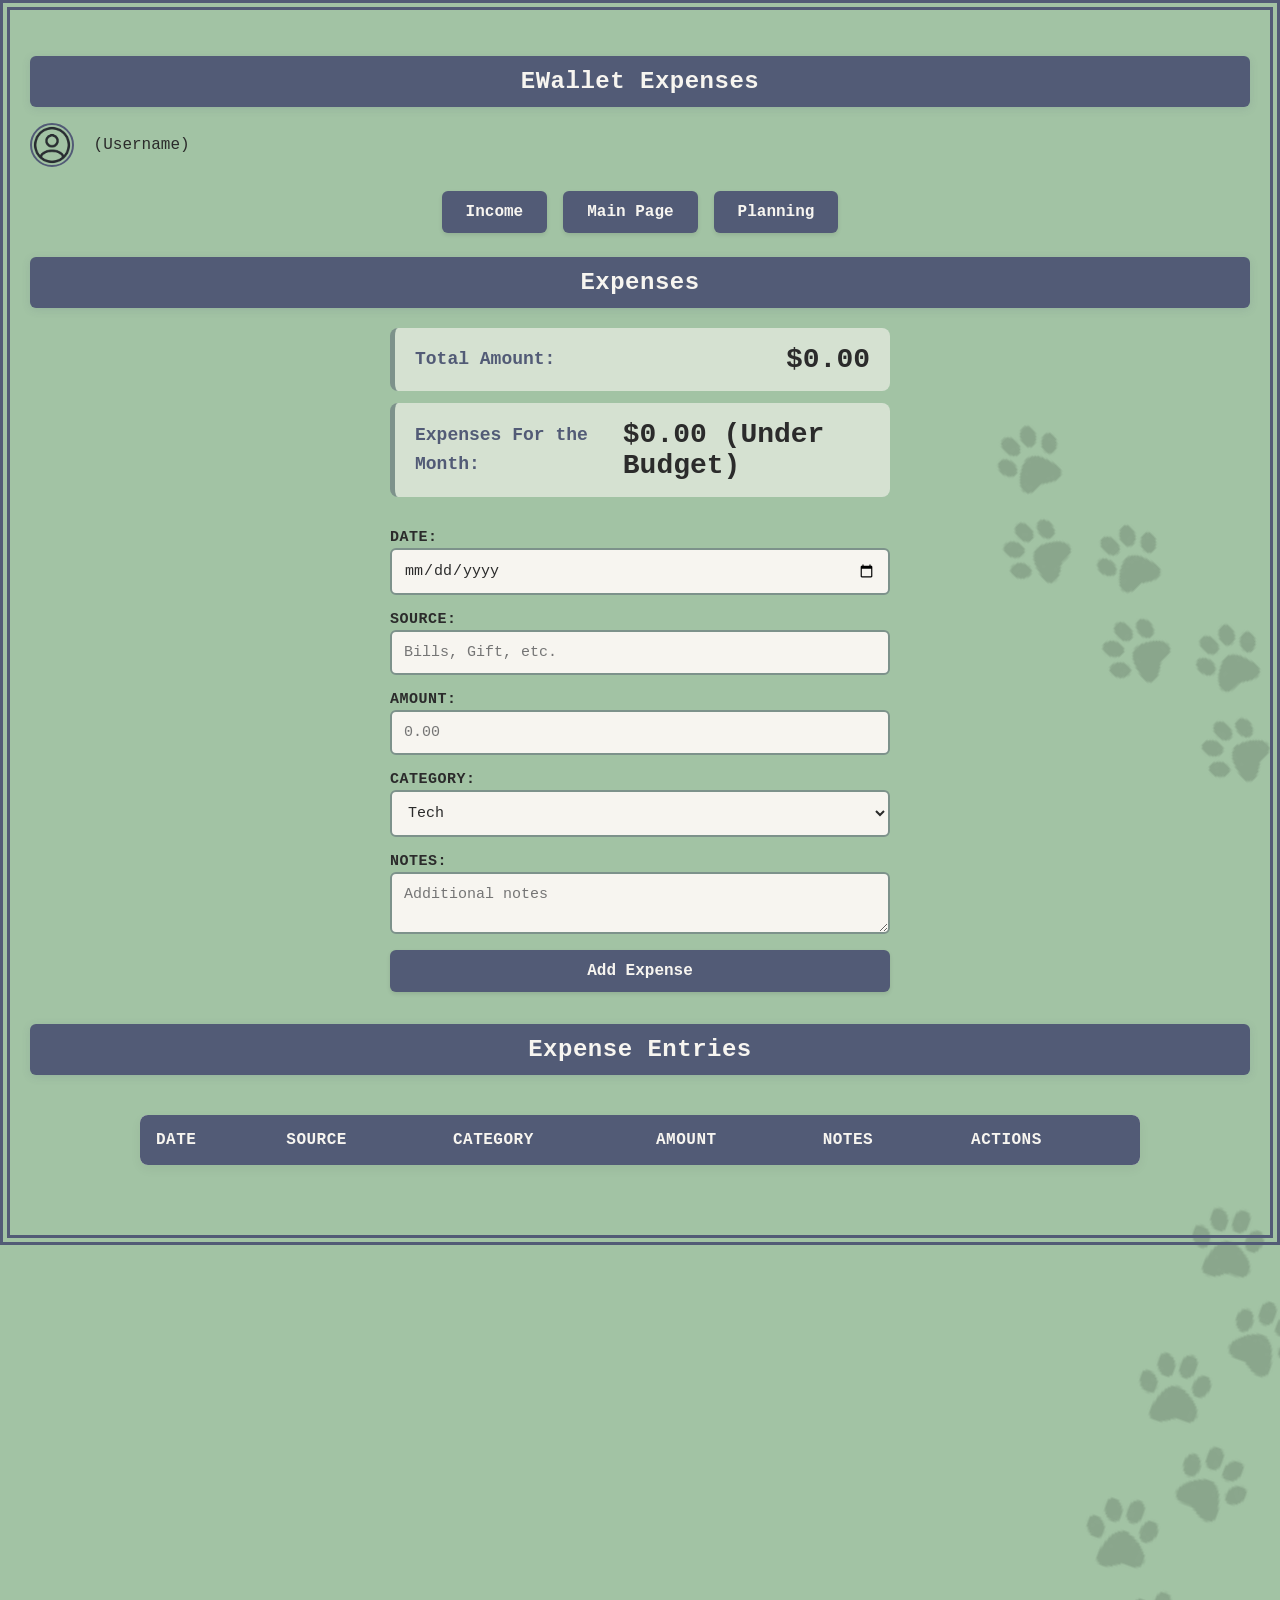
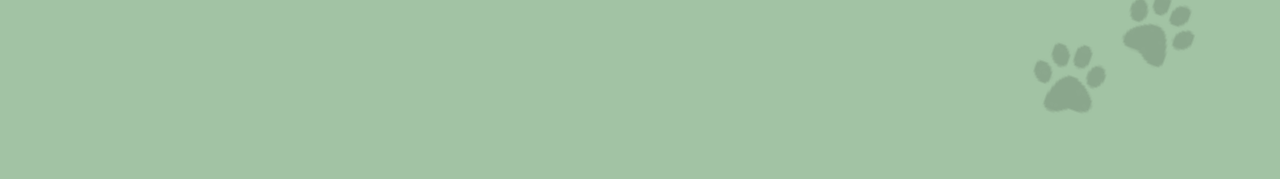
==== HTML_Files/expenses.html @ 72c524a0 "Modify expenses/planning and backend js files for app scalability" ====
<!DOCTYPE html>
<html lang="en">
<head>
    <meta charset="UTF-8">
    <meta name="viewport" content="width=device-width, initial-scale=1.0">
    <link rel="stylesheet" href="../CSS_Files/styles.css">
    <title>EWallet Expenses</title>
</head>
<body>

    <header id="intro">
        <h1 class="title">EWallet Expenses</h1>

        <div class="user-profile">
            <img src="../Pictures/usernameIcon.png" alt="User Profile Icon" id="usernameIcon">
            <span class="username">(Username)</span>
        </div>

        <!-- Navigation container -->
        <nav id="optionButtons" aria-label="Main Navigation">
            <a href="income.html" class="btn" id="incomeButton">Income</a>
            <a href="../index.html" class="btn" id="mainPageButton">Main Page</a>
            <a href="planning.html" class="btn" id="planningButton">Planning</a>
        </nav>
    </header>

    <main>
        <section id="expenseSummary" aria-labelledby="expensesHeading">
            <h2 class="title" id="expensesHeading">Expenses</h2>

            <img src="../Pictures/PawPrints.png" alt="" role="presentation" id="pawPrints1">
            <img src="../Pictures/PawPrints.png" alt="" role="presentation" id="pawPrints2">

            <div class="summary-container">
                <div class="expense-sum">
                    <p class="summary-label">Total Amount:</p> 
                    <h3 class="money-amount" id="totalAmountDisplay">$0.00</h3>
                </div>

                <div class="expense-sum">
                    <p class="summary-label">Expenses For the Month:</p>
                    <h3 class="money-amount" id="monthAmountDisplay">$0.00</h3>
                </div>
            </div>

            <!-- Form handles additions natively via client event loops inside app.js -->
            <form id="expenseForm">
                <div class="form-group">
                    <label for="expensesDate">Date:</label>
                    <input type="date" id="expensesDate" name="date" required>
                </div>
                
                <div class="form-group">
                    <label for="expensesSource">Source:</label>
                    <input type="text" id="expensesSource" name="source" placeholder="Bills, Gift, etc." required>
                </div>

                <div class="form-group">
                    <label for="expensesAmount">Amount:</label>
                    <input type="number" id="expensesAmount" name="amount" placeholder="0.00" step="0.01" min="0" required>
                </div>

                <div class="form-group">
                    <label for="expensesCategory">Category:</label>
                    <select id="expensesCategory" name="category" required>
                        <option value="Tech">Tech</option>
                        <option value="Fun">Fun</option>
                        <option value="General">General</option>
                    </select>
                </div>

                <div class="form-group">
                    <label for="expensesNotes">Notes:</label>
                    <textarea id="expensesNotes" name="notes" placeholder="Additional notes"></textarea>
                </div>

                <button type="submit" id="submitBtn">Add Expense</button>
            </form>
        </section>

        <!-- Section: Responsive interactive entry workspace data grid -->
        <section id="expenseEntries" aria-labelledby="entriesHeading">
            <h2 class="title" id="entriesHeading">Expense Entries</h2>

            <div class="table-responsive">
                <table>
                    <thead>
                        <tr>
                            <th>Date</th>
                            <th>Source</th>
                            <th>Category</th>
                            <th>Amount</th>
                            <th>Notes</th>
                            <th>Actions</th>
                        </tr>
                    </thead>
                    <tbody id="expenseEntriesTableBody">
                        <!-- Dynamic elements populated natively via module mapping strings -->
                    </tbody>
                </table>
            </div>
        </section>
    </main>

    <!-- Unified modular client initialization entry target link point -->
    <script type="module" src="../app.js"></script>
</body>
</html>
---- CSS_Files/styles.css ----
/* Page Styles */
html {
    background-color: #A2C3A4;
    box-sizing: border-box;
}

*, *::before, *::after {
    box-sizing: inherit;
}

body {
    margin: 0;
    padding: 30px 20px;
    font-family: "Lucida Console", Monaco, monospace; 
    color: #2B2B2B;
    border: 10px double #525B76; 
    min-height: calc(100vh - 40px);
    position: relative;
    overflow-x: hidden; 
}

/* Text Styles */
p {
    font-size: 16px; 
    line-height: 1.6;
    color: #333333;
    margin-top: 0;
    margin-bottom: 16px;
}

.moneyAmount, .money-amount {
    font-size: 28px; 
    font-weight: bold;
    margin: 0; 
    color: #2B2B2B;
}

.generalText {
    text-align: center;
}

.listName, .summary-label {
    color: #525B76; 
    font-size: 18px;
    font-weight: bold;
    margin: 0; 
}

.title {
    padding: 12px 20px;
    text-align: center;
    font-family: "Lucida Console", Monaco, monospace;
    font-size: 24px;
    letter-spacing: 0.5px;
    color: #F7F5F0; 
    background-color: #525B76;  
    border-radius: 6px;
    box-shadow: 0 2px 8px rgba(82, 91, 118, 0.15);
}

.currentGoalText {
    font-size: 24px;
    font-weight: bold;
    color: #525B76;
}

#slogan {
    text-align: center;
    font-family: "Lucida Console", Monaco, monospace;
    font-size: 38px;
    color: #2B2B2B;
    margin: 20px 0;
}

/* Button Styles */
#optionButtons {
    display: flex;
    justify-content: center;
    gap: 16px;
    margin: 24px 0;
}

button, .btn {
    background-color: #525B76; 
    color: #F7F5F0; 
    padding: 12px 24px; 
    font-family: "Lucida Console", Monaco, monospace;
    font-size: 16px;
    font-weight: bold;
    border: none;
    border-radius: 6px;
    cursor: pointer;
    box-shadow: 0 2px 4px rgba(0, 0, 0, 0.1);
    transition: background-color 0.2s ease, transform 0.1s ease, box-shadow 0.2s ease;
    text-decoration: none; /* Keeps links from having underlines */
    display: inline-flex;
    align-items: center;
    justify-content: center;
}

button:hover, .btn:hover {
    background-color: #434B62; 
    box-shadow: 0 4px 8px rgba(0, 0, 0, 0.15);
}

button:active, .btn:active {
    transform: translateY(1px);
    box-shadow: 0 1px 2px rgba(0, 0, 0, 0.1);
}

/* List Styles */
ul {
    padding-left: 24px; 
}

/* Image Styles */
#pawPrints1, #pawPrints2, #pawPrints3, #pawPrints4, #pawPrints5, #pawPrints6, #pawPrints7 {
    position: absolute;
    z-index: -1; 
    opacity: 0.15; 
    pointer-events: none;
}

#pawPrints1 { top: 350px; left: 85%; width: 200px; transform: rotate(-45deg); }
#pawPrints2 { top: 1100px; left: 85%; width: 220px; transform: rotate(20deg); }
#pawPrints3 { top: 1600px; left: 5%; width: 180px; transform: rotate(97deg); }
#pawPrints4 { top: 180px; left: 80%; width: 180px; transform: rotate(-70deg); }
#pawPrints5 { top: 315px; left: 2%; width: 110px; transform: rotate(15deg); }
#pawPrints6 { top: 250px; left: 80%; width: 180px; transform: rotate(-75deg); }
#pawPrints7 { top: 325px; left: 2%; width: 130px; transform: rotate(15deg); }

@media (max-width: 1024px) {
    #pawPrints1, #pawPrints2, #pawPrints3, #pawPrints4, #pawPrints5, #pawPrints6, #pawPrints7 {
        display: none;
    }
}

#usernameIcon {
    width: 44px;
    height: 44px;
    border-radius: 50%;
    object-fit: cover;
    margin-right: 10px;
    vertical-align: middle;
    border: 2px solid #525B76;
}

#logo {
    display: block;
    margin: 0 auto;
}

/* Div Styles */
.incomeSum, .expense-sum, .planning-box {
    max-width: 500px; 
    margin: 12px auto; 
    padding: 16px 20px;
    display: flex;
    align-items: center;
    justify-content: space-between; 
    gap: 25px;
    background-color: rgba(247, 245, 240, 0.6); 
    border-radius: 8px;
    border-left: 5px solid #7D928B; 
    box-sizing: border-box; 
}

#currentGoal {
    display: flex;
    align-items: center;
    justify-content: center;
    gap: 25px;
    width: fit-content;
    margin: 0 auto;
    padding: 16px;
}

/* Form Styles */
form, #expenseForm, #planningForm {
    max-width: 500px; 
    margin: 32px auto; 
    display: flex;
    flex-direction: column; 
    gap: 16px; 
}


.form-group {
    display: flex;
    flex-direction: column;
    width: 100%;
}

label {
    font-family: "Lucida Console", Monaco, monospace;
    font-size: 15px;
    font-weight: bold;
    margin-bottom: 2px;
    color: #2B2B2B;
    text-transform: uppercase; 
    letter-spacing: 0.5px;
}

form input, form select, form textarea {
    padding: 12px;
    font-family: "Lucida Console", Monaco, monospace;
    font-size: 15px;
    color: #2B2B2B;
    border: 2px solid #7D928B; 
    border-radius: 6px;
    background-color: #F7F5F0;
    width: 100%; 
    box-sizing: border-box;
    transition: border-color 0.2s ease, box-shadow 0.2s ease, background-color 0.2s ease;
}

form input:focus, form select:focus, form textarea:focus {
    outline: none;
    background-color: #ffffff;
    border-color: #525B76; 
    box-shadow: 0 0 0 3px rgba(82, 91, 118, 0.15);
}

/* Table Styles */
table {
    margin: 40px auto;
    border-collapse: separate; 
    border-spacing: 0;
    width: 90%;
    max-width: 1000px;
    background-color: #F7F5F0;
    border-radius: 8px;
    box-shadow: 0 4px 12px rgba(0, 0, 0, 0.05);
    overflow: hidden; 
}

th {
    padding: 16px;
    font-family: "Lucida Console", Monaco, monospace;
    font-size: 16px;
    font-weight: bold;
    background-color: #525B76; 
    color: #F7F5F0;
    text-align: left;
    text-transform: uppercase;
    letter-spacing: 0.5px;
}

td {
    padding: 16px;
    font-family: "Lucida Console", Monaco, monospace;
    font-size: 15px;
    color: #333333;
    border-bottom: 1px solid rgba(125, 146, 139, 0.25); 
    max-width: 300px;
    word-wrap: break-word;
    overflow-wrap: anywhere;
}

table tr:last-child td {
    border-bottom: none; 
}

table td button {
    padding: 6px 12px;
    font-size: 13px;
    margin-right: 4px;
}
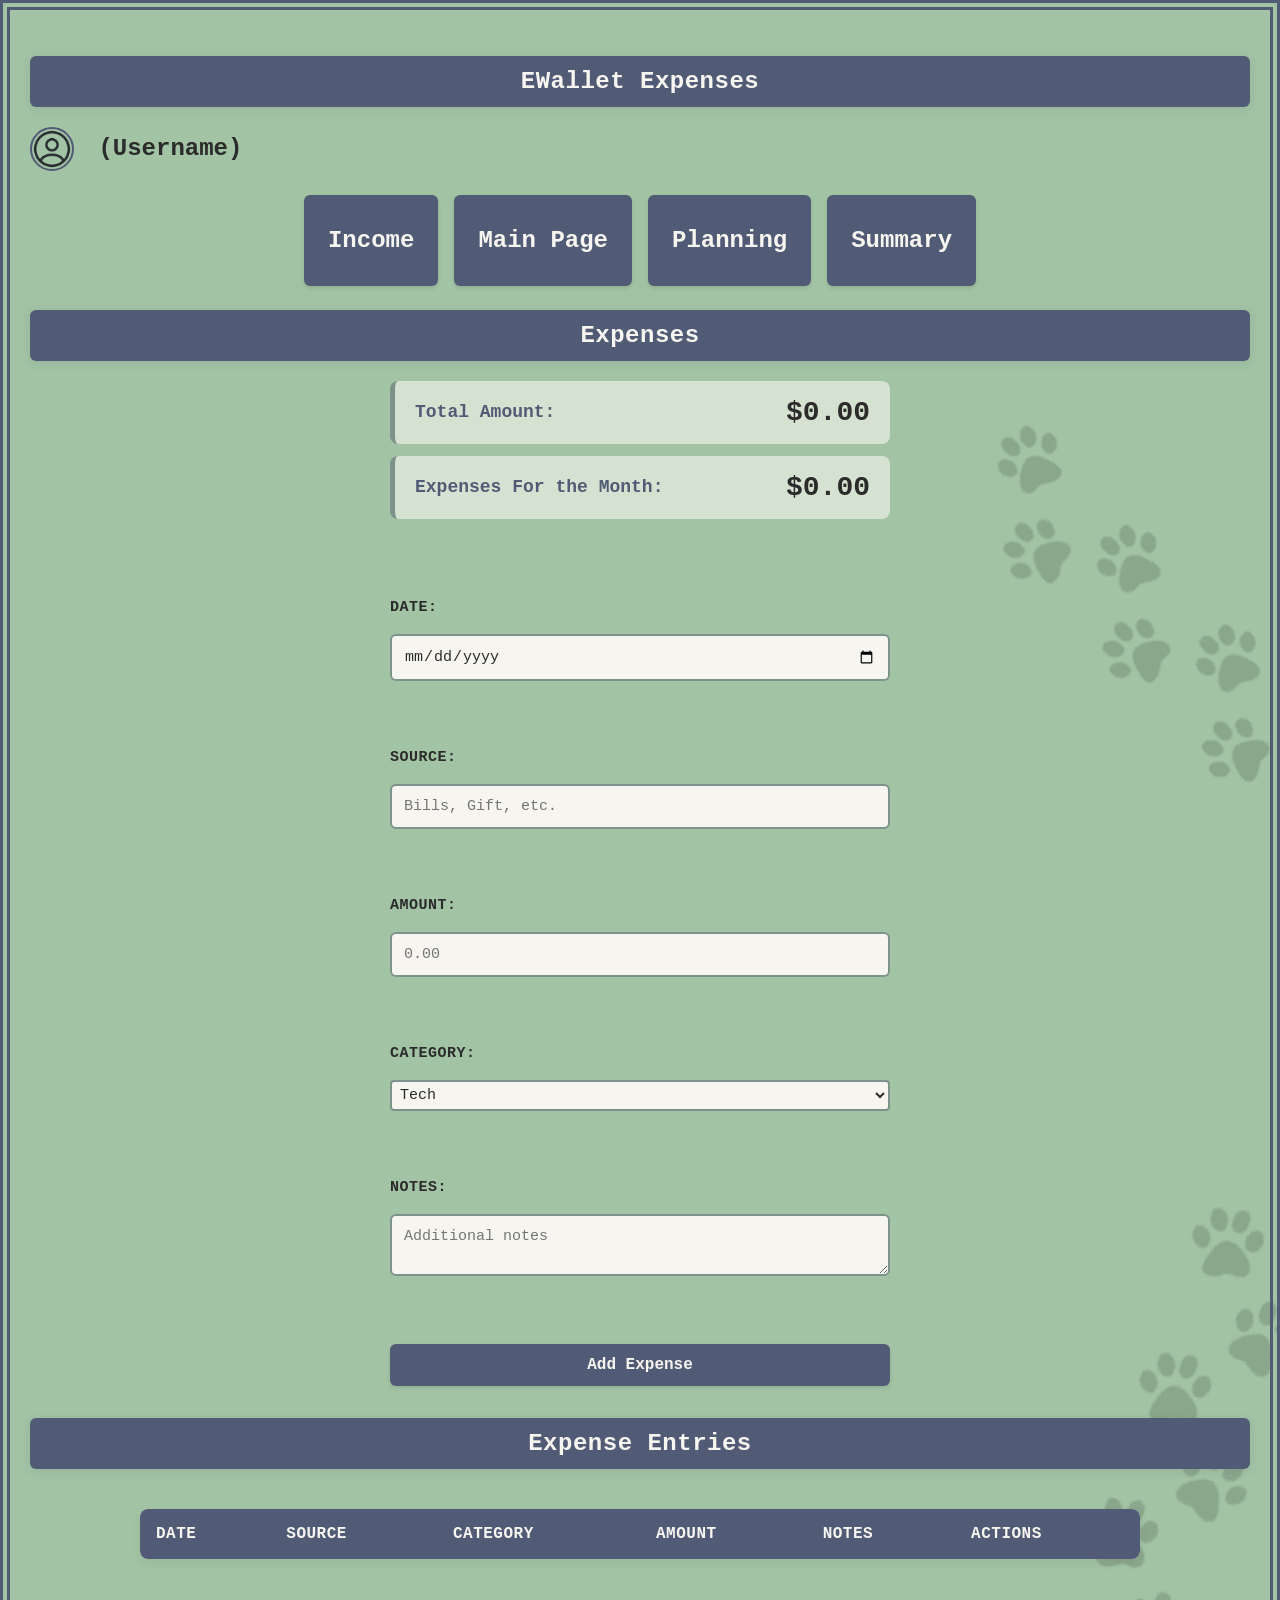
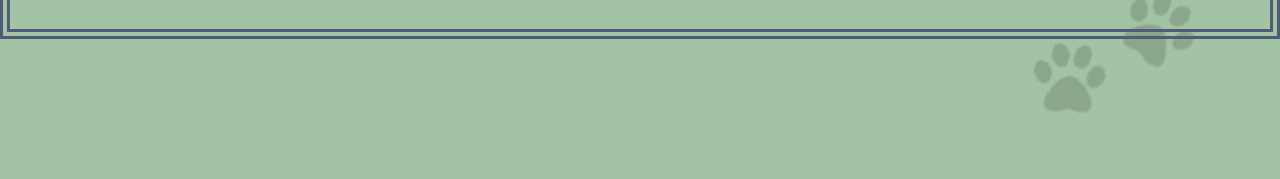
==== commit d5684d59: "Merge pull request #6 from ARBerna/AshleyBranch Ashley branch" ====
--- a/HTML_Files/expenses.html
+++ b/HTML_Files/expenses.html
@@ -1,108 +1,85 @@
 <!DOCTYPE html>
-<html lang="en">
+<html>
 <head>
     <meta charset="UTF-8">
-    <meta name="viewport" content="width=device-width, initial-scale=1.0">
-    <link rel="stylesheet" href="../CSS_Files/styles.css">
+    <link rel = "stylesheet" href = "../CSS_Files/styles.css">
     <title>EWallet Expenses</title>
 </head>
 <body>
+    <div id = "intro">
+        <h1 class = "title">EWallet Expenses</h1>
 
-    <header id="intro">
-        <h1 class="title">EWallet Expenses</h1>
+        <h2>
+            <img src = "../Pictures/usernameIcon.png" alt = "Username Icon" id = "usernameIcon">
+            (Username)
+        </h2>
 
-        <div class="user-profile">
-            <img src="../Pictures/usernameIcon.png" alt="User Profile Icon" id="usernameIcon">
-            <span class="username">(Username)</span>
+        <div id = "optionButtons">
+            <button id = "incomeButton" onclick = "window.location.href = 'income.html'"><h2>Income</h2></button>
+            <button id = "mainPageButton" onclick = "window.location.href = '../index.html'"><h2>Main Page</h2></button>
+            <button id = "planningButton" onclick = "window.location.href = 'planning.html'"><h2>Planning</h2></button>
+            <button id = "summaryButton" onclick = "window.location.href = 'financialSummary.html'"><h2>Summary</h2></button>
+        </div>
+    </div>
+
+    <section>
+        <h1 class = "title">Expenses</h1>
+
+        <img src = "../Pictures/PawPrints.png" alt = "Paw Prints" id = "pawPrints1">
+        <img src = "../Pictures/PawPrints.png" alt = "Paw Prints" id = "pawPrints2">
+
+        <div class = "incomeSum">
+            <p class = "listName">Total Amount:</p> 
+            <h3 class = "moneyAmount" id = "totalAmountDisplay">$0.00</h3>
         </div>
 
-        <!-- Navigation container -->
-        <nav id="optionButtons" aria-label="Main Navigation">
-            <a href="income.html" class="btn" id="incomeButton">Income</a>
-            <a href="../index.html" class="btn" id="mainPageButton">Main Page</a>
-            <a href="planning.html" class="btn" id="planningButton">Planning</a>
-        </nav>
-    </header>
+        <div class = "incomeSum">
+            <p class = "listName">Expenses For the Month:</p>
+            <h3 class = "moneyAmount" id = "monthAmountDisplay">$0.00</h3>
+        </div><br><br>
 
-    <main>
-        <section id="expenseSummary" aria-labelledby="expensesHeading">
-            <h2 class="title" id="expensesHeading">Expenses</h2>
+        <form id = "expenseForm" onsubmit = "event.preventDefault();">
+            <label for = "expensesDate">Date:</label>
+            <input type = "date" id = "expensesDate" name = "date" required><br><br>
+            
+            <label for = "expensesSource">Source:</label>
+            <input type = "text" id = "expensesSource" name = "source" placeholder = "Bills, Gift, etc." required><br><br>
 
-            <img src="../Pictures/PawPrints.png" alt="" role="presentation" id="pawPrints1">
-            <img src="../Pictures/PawPrints.png" alt="" role="presentation" id="pawPrints2">
+            <label for = "expensesAmount">Amount:</label>
+            <input type = "number" id = "expensesAmount" name = "amount" placeholder = "0.00" step = "0.01" required><br><br>
 
-            <div class="summary-container">
-                <div class="expense-sum">
-                    <p class="summary-label">Total Amount:</p> 
-                    <h3 class="money-amount" id="totalAmountDisplay">$0.00</h3>
-                </div>
+            <label for = "expensesCategory">Category:</label>
+            <select id = "expensesCategory" name = "category" required style="padding: 4px; border-radius: 4px;">
+                <option value="Tech">Tech</option>
+                <option value="Fun">Fun</option>
+                <option value="General">General</option>
+            </select><br><br>
 
-                <div class="expense-sum">
-                    <p class="summary-label">Expenses For the Month:</p>
-                    <h3 class="money-amount" id="monthAmountDisplay">$0.00</h3>
-                </div>
-            </div>
+            <label for = "expensesNotes">Notes:</label>
+            <textarea id = "expensesNotes" name = "notes" placeholder = "Additional notes"></textarea><br><br>
 
-            <!-- Form handles additions natively via client event loops inside app.js -->
-            <form id="expenseForm">
-                <div class="form-group">
-                    <label for="expensesDate">Date:</label>
-                    <input type="date" id="expensesDate" name="date" required>
-                </div>
-                
-                <div class="form-group">
-                    <label for="expensesSource">Source:</label>
-                    <input type="text" id="expensesSource" name="source" placeholder="Bills, Gift, etc." required>
-                </div>
+            <button type = "submit" id = "submitBtn">Add Expense</button>
+        </form>
+    </section>
 
-                <div class="form-group">
-                    <label for="expensesAmount">Amount:</label>
-                    <input type="number" id="expensesAmount" name="amount" placeholder="0.00" step="0.01" min="0" required>
-                </div>
+    <section>
+        <h1 class = "title">Expense Entries</h1>
 
-                <div class="form-group">
-                    <label for="expensesCategory">Category:</label>
-                    <select id="expensesCategory" name="category" required>
-                        <option value="Tech">Tech</option>
-                        <option value="Fun">Fun</option>
-                        <option value="General">General</option>
-                    </select>
-                </div>
+        <table>
+            <thead>
+                <tr>
+                    <th>Date</th>
+                    <th>Source</th>
+                    <th>Category</th>
+                    <th>Amount</th>
+                    <th>Notes</th>
+                    <th>Actions</th>
+                </tr>
+            </thead>
 
-                <div class="form-group">
-                    <label for="expensesNotes">Notes:</label>
-                    <textarea id="expensesNotes" name="notes" placeholder="Additional notes"></textarea>
-                </div>
-
-                <button type="submit" id="submitBtn">Add Expense</button>
-            </form>
-        </section>
-
-        <!-- Section: Responsive interactive entry workspace data grid -->
-        <section id="expenseEntries" aria-labelledby="entriesHeading">
-            <h2 class="title" id="entriesHeading">Expense Entries</h2>
-
-            <div class="table-responsive">
-                <table>
-                    <thead>
-                        <tr>
-                            <th>Date</th>
-                            <th>Source</th>
-                            <th>Category</th>
-                            <th>Amount</th>
-                            <th>Notes</th>
-                            <th>Actions</th>
-                        </tr>
-                    </thead>
-                    <tbody id="expenseEntriesTableBody">
-                        <!-- Dynamic elements populated natively via module mapping strings -->
-                    </tbody>
-                </table>
-            </div>
-        </section>
-    </main>
-
-    <!-- Unified modular client initialization entry target link point -->
-    <script type="module" src="../app.js"></script>
+            <tbody id = "expenseEntriesTableBody"></tbody>
+        </table>
+    </section>
+    <script src="/app.js"></script>
 </body>
-</html>
+</html>
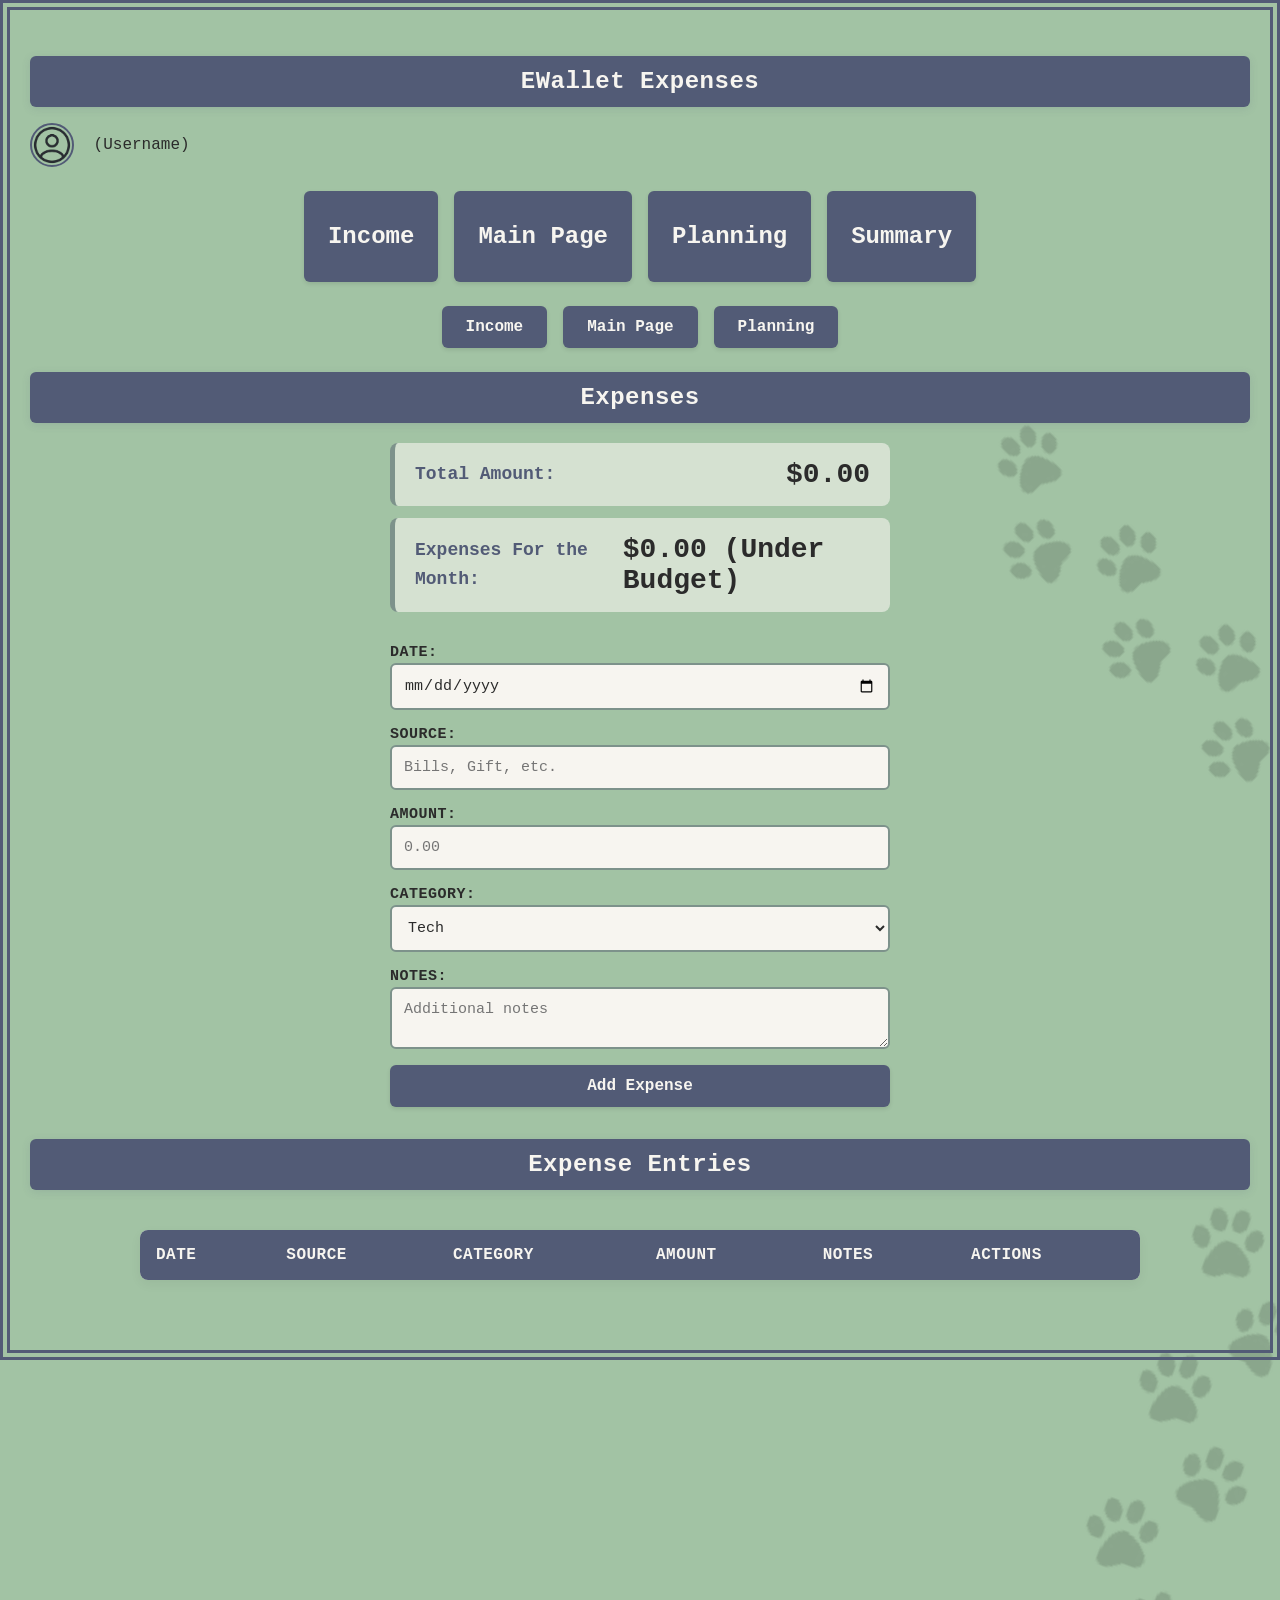
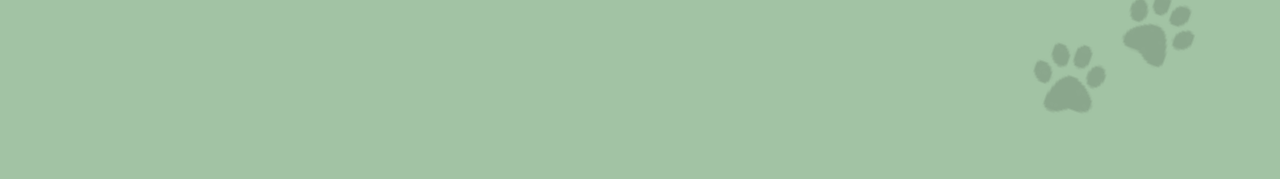
==== commit 0555f9eb: "Merge branch 'main' into feature/spendingControl" ====
--- a/HTML_Files/expenses.html
+++ b/HTML_Files/expenses.html
@@ -1,85 +1,115 @@
 <!DOCTYPE html>
-<html>
+<html lang="en">
 <head>
     <meta charset="UTF-8">
-    <link rel = "stylesheet" href = "../CSS_Files/styles.css">
+    <meta name="viewport" content="width=device-width, initial-scale=1.0">
+    <link rel="stylesheet" href="../CSS_Files/styles.css">
     <title>EWallet Expenses</title>
 </head>
 <body>
-    <div id = "intro">
-        <h1 class = "title">EWallet Expenses</h1>
 
-        <h2>
-            <img src = "../Pictures/usernameIcon.png" alt = "Username Icon" id = "usernameIcon">
-            (Username)
-        </h2>
+    <header id="intro">
+        <h1 class="title">EWallet Expenses</h1>
 
+        <div class="user-profile">
+            <img src="../Pictures/usernameIcon.png" alt="User Profile Icon" id="usernameIcon">
+            <span class="username">(Username)</span>
+      </div>
+  
         <div id = "optionButtons">
             <button id = "incomeButton" onclick = "window.location.href = 'income.html'"><h2>Income</h2></button>
             <button id = "mainPageButton" onclick = "window.location.href = '../index.html'"><h2>Main Page</h2></button>
             <button id = "planningButton" onclick = "window.location.href = 'planning.html'"><h2>Planning</h2></button>
             <button id = "summaryButton" onclick = "window.location.href = 'financialSummary.html'"><h2>Summary</h2></button>
         </div>
-    </div>
 
-    <section>
-        <h1 class = "title">Expenses</h1>
+        <!-- Navigation container -->
+        <nav id="optionButtons" aria-label="Main Navigation">
+            <a href="income.html" class="btn" id="incomeButton">Income</a>
+            <a href="../index.html" class="btn" id="mainPageButton">Main Page</a>
+            <a href="planning.html" class="btn" id="planningButton">Planning</a>
+        </nav>
+    </header>
 
-        <img src = "../Pictures/PawPrints.png" alt = "Paw Prints" id = "pawPrints1">
-        <img src = "../Pictures/PawPrints.png" alt = "Paw Prints" id = "pawPrints2">
+    <main>
+        <section id="expenseSummary" aria-labelledby="expensesHeading">
+            <h2 class="title" id="expensesHeading">Expenses</h2>
 
-        <div class = "incomeSum">
-            <p class = "listName">Total Amount:</p> 
-            <h3 class = "moneyAmount" id = "totalAmountDisplay">$0.00</h3>
-        </div>
+            <img src="../Pictures/PawPrints.png" alt="" role="presentation" id="pawPrints1">
+            <img src="../Pictures/PawPrints.png" alt="" role="presentation" id="pawPrints2">
 
-        <div class = "incomeSum">
-            <p class = "listName">Expenses For the Month:</p>
-            <h3 class = "moneyAmount" id = "monthAmountDisplay">$0.00</h3>
-        </div><br><br>
+            <div class="summary-container">
+                <div class="expense-sum">
+                    <p class="summary-label">Total Amount:</p> 
+                    <h3 class="money-amount" id="totalAmountDisplay">$0.00</h3>
+                </div>
 
-        <form id = "expenseForm" onsubmit = "event.preventDefault();">
-            <label for = "expensesDate">Date:</label>
-            <input type = "date" id = "expensesDate" name = "date" required><br><br>
-            
-            <label for = "expensesSource">Source:</label>
-            <input type = "text" id = "expensesSource" name = "source" placeholder = "Bills, Gift, etc." required><br><br>
+                <div class="expense-sum">
+                    <p class="summary-label">Expenses For the Month:</p>
+                    <h3 class="money-amount" id="monthAmountDisplay">$0.00</h3>
+                </div>
+            </div>
 
-            <label for = "expensesAmount">Amount:</label>
-            <input type = "number" id = "expensesAmount" name = "amount" placeholder = "0.00" step = "0.01" required><br><br>
+            <!-- Form handles additions natively via client event loops inside app.js -->
+            <form id="expenseForm">
+                <div class="form-group">
+                    <label for="expensesDate">Date:</label>
+                    <input type="date" id="expensesDate" name="date" required>
+                </div>
+                
+                <div class="form-group">
+                    <label for="expensesSource">Source:</label>
+                    <input type="text" id="expensesSource" name="source" placeholder="Bills, Gift, etc." required>
+                </div>
 
-            <label for = "expensesCategory">Category:</label>
-            <select id = "expensesCategory" name = "category" required style="padding: 4px; border-radius: 4px;">
-                <option value="Tech">Tech</option>
-                <option value="Fun">Fun</option>
-                <option value="General">General</option>
-            </select><br><br>
+                <div class="form-group">
+                    <label for="expensesAmount">Amount:</label>
+                    <input type="number" id="expensesAmount" name="amount" placeholder="0.00" step="0.01" min="0" required>
+                </div>
 
-            <label for = "expensesNotes">Notes:</label>
-            <textarea id = "expensesNotes" name = "notes" placeholder = "Additional notes"></textarea><br><br>
+                <div class="form-group">
+                    <label for="expensesCategory">Category:</label>
+                    <select id="expensesCategory" name="category" required>
+                        <option value="Tech">Tech</option>
+                        <option value="Fun">Fun</option>
+                        <option value="General">General</option>
+                    </select>
+                </div>
 
-            <button type = "submit" id = "submitBtn">Add Expense</button>
-        </form>
-    </section>
+                <div class="form-group">
+                    <label for="expensesNotes">Notes:</label>
+                    <textarea id="expensesNotes" name="notes" placeholder="Additional notes"></textarea>
+                </div>
 
-    <section>
-        <h1 class = "title">Expense Entries</h1>
+                <button type="submit" id="submitBtn">Add Expense</button>
+            </form>
+        </section>
 
-        <table>
-            <thead>
-                <tr>
-                    <th>Date</th>
-                    <th>Source</th>
-                    <th>Category</th>
-                    <th>Amount</th>
-                    <th>Notes</th>
-                    <th>Actions</th>
-                </tr>
-            </thead>
+        <!-- Section: Responsive interactive entry workspace data grid -->
+        <section id="expenseEntries" aria-labelledby="entriesHeading">
+            <h2 class="title" id="entriesHeading">Expense Entries</h2>
 
-            <tbody id = "expenseEntriesTableBody"></tbody>
-        </table>
-    </section>
-    <script src="/app.js"></script>
+            <div class="table-responsive">
+                <table>
+                    <thead>
+                        <tr>
+                            <th>Date</th>
+                            <th>Source</th>
+                            <th>Category</th>
+                            <th>Amount</th>
+                            <th>Notes</th>
+                            <th>Actions</th>
+                        </tr>
+                    </thead>
+                    <tbody id="expenseEntriesTableBody">
+                        <!-- Dynamic elements populated natively via module mapping strings -->
+                    </tbody>
+                </table>
+            </div>
+        </section>
+    </main>
+
+    <!-- Unified modular client initialization entry target link point -->
+    <script type="module" src="../app.js"></script>
 </body>
-</html>+</html>
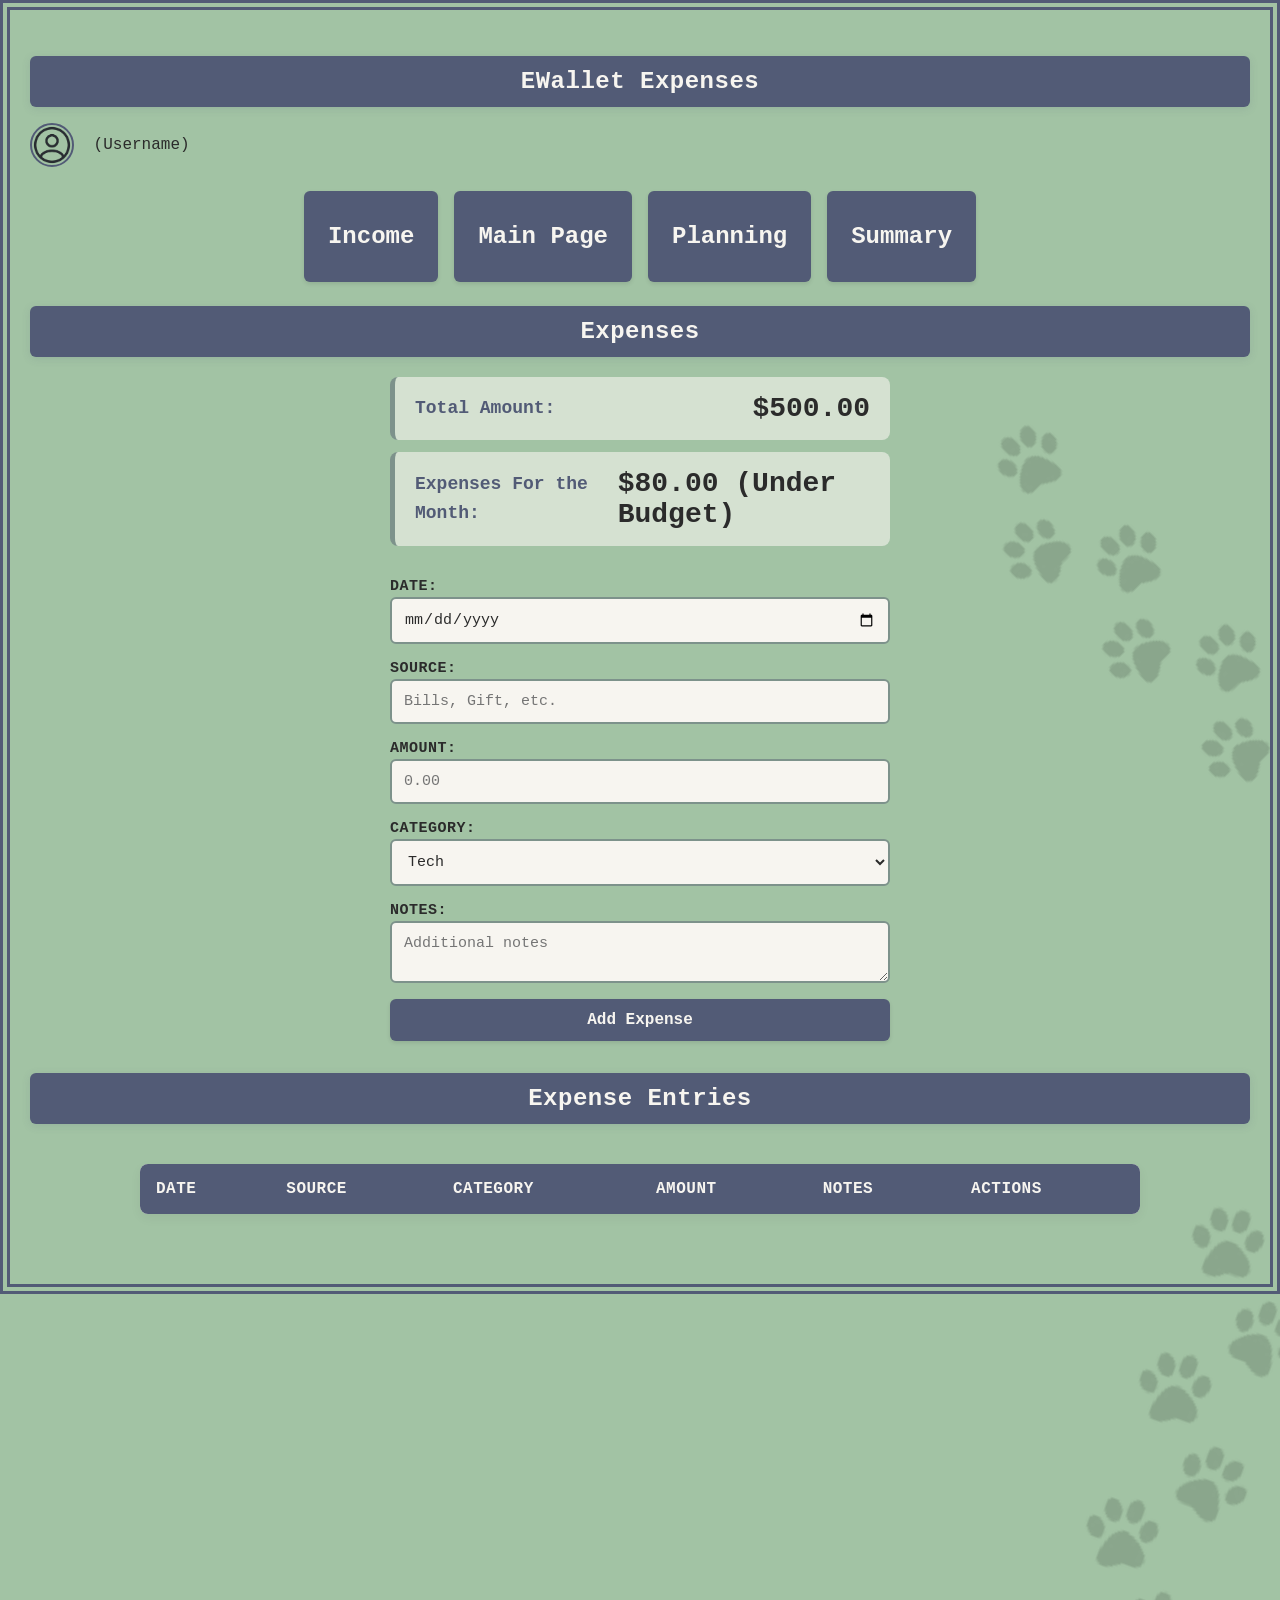
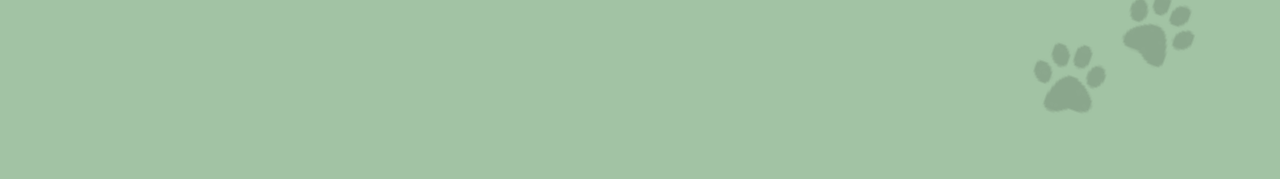
==== commit 7ce72ad0: "made alot of changes" ====
--- a/HTML_Files/expenses.html
+++ b/HTML_Files/expenses.html
@@ -22,13 +22,6 @@
             <button id = "planningButton" onclick = "window.location.href = 'planning.html'"><h2>Planning</h2></button>
             <button id = "summaryButton" onclick = "window.location.href = 'financialSummary.html'"><h2>Summary</h2></button>
         </div>
-
-        <!-- Navigation container -->
-        <nav id="optionButtons" aria-label="Main Navigation">
-            <a href="income.html" class="btn" id="incomeButton">Income</a>
-            <a href="../index.html" class="btn" id="mainPageButton">Main Page</a>
-            <a href="planning.html" class="btn" id="planningButton">Planning</a>
-        </nav>
     </header>
 
     <main>
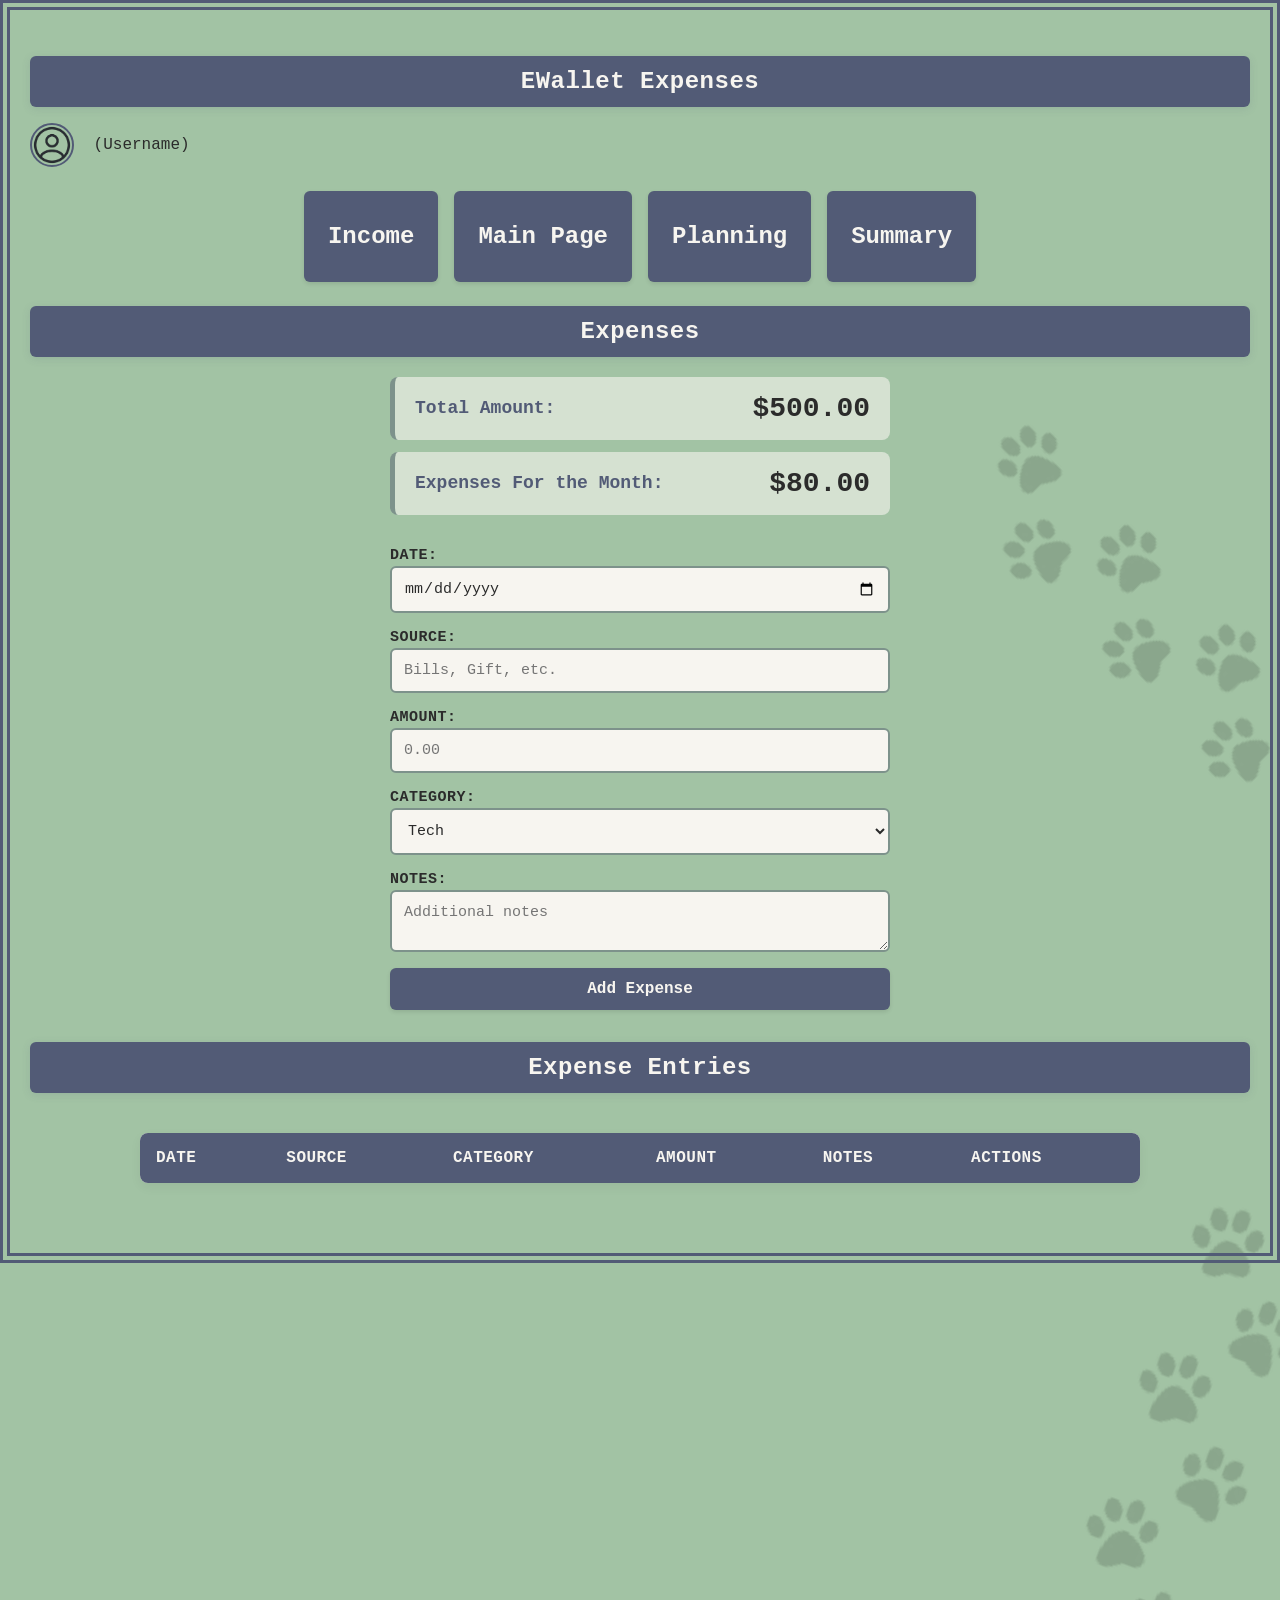
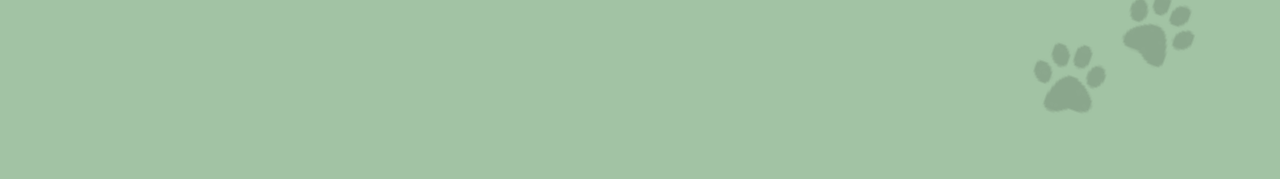
==== commit 8cd24723: "fix expenses.html backend JS" ====
--- a/HTML_Files/expenses.html
+++ b/HTML_Files/expenses.html
@@ -42,8 +42,6 @@
                     <h3 class="money-amount" id="monthAmountDisplay">$0.00</h3>
                 </div>
             </div>
-
-            <!-- Form handles additions natively via client event loops inside app.js -->
             <form id="expenseForm">
                 <div class="form-group">
                     <label for="expensesDate">Date:</label>
@@ -77,8 +75,6 @@
                 <button type="submit" id="submitBtn">Add Expense</button>
             </form>
         </section>
-
-        <!-- Section: Responsive interactive entry workspace data grid -->
         <section id="expenseEntries" aria-labelledby="entriesHeading">
             <h2 class="title" id="entriesHeading">Expense Entries</h2>
 
@@ -95,14 +91,12 @@
                         </tr>
                     </thead>
                     <tbody id="expenseEntriesTableBody">
-                        <!-- Dynamic elements populated natively via module mapping strings -->
                     </tbody>
                 </table>
             </div>
         </section>
     </main>
 
-    <!-- Unified modular client initialization entry target link point -->
     <script type="module" src="../app.js"></script>
 </body>
 </html>
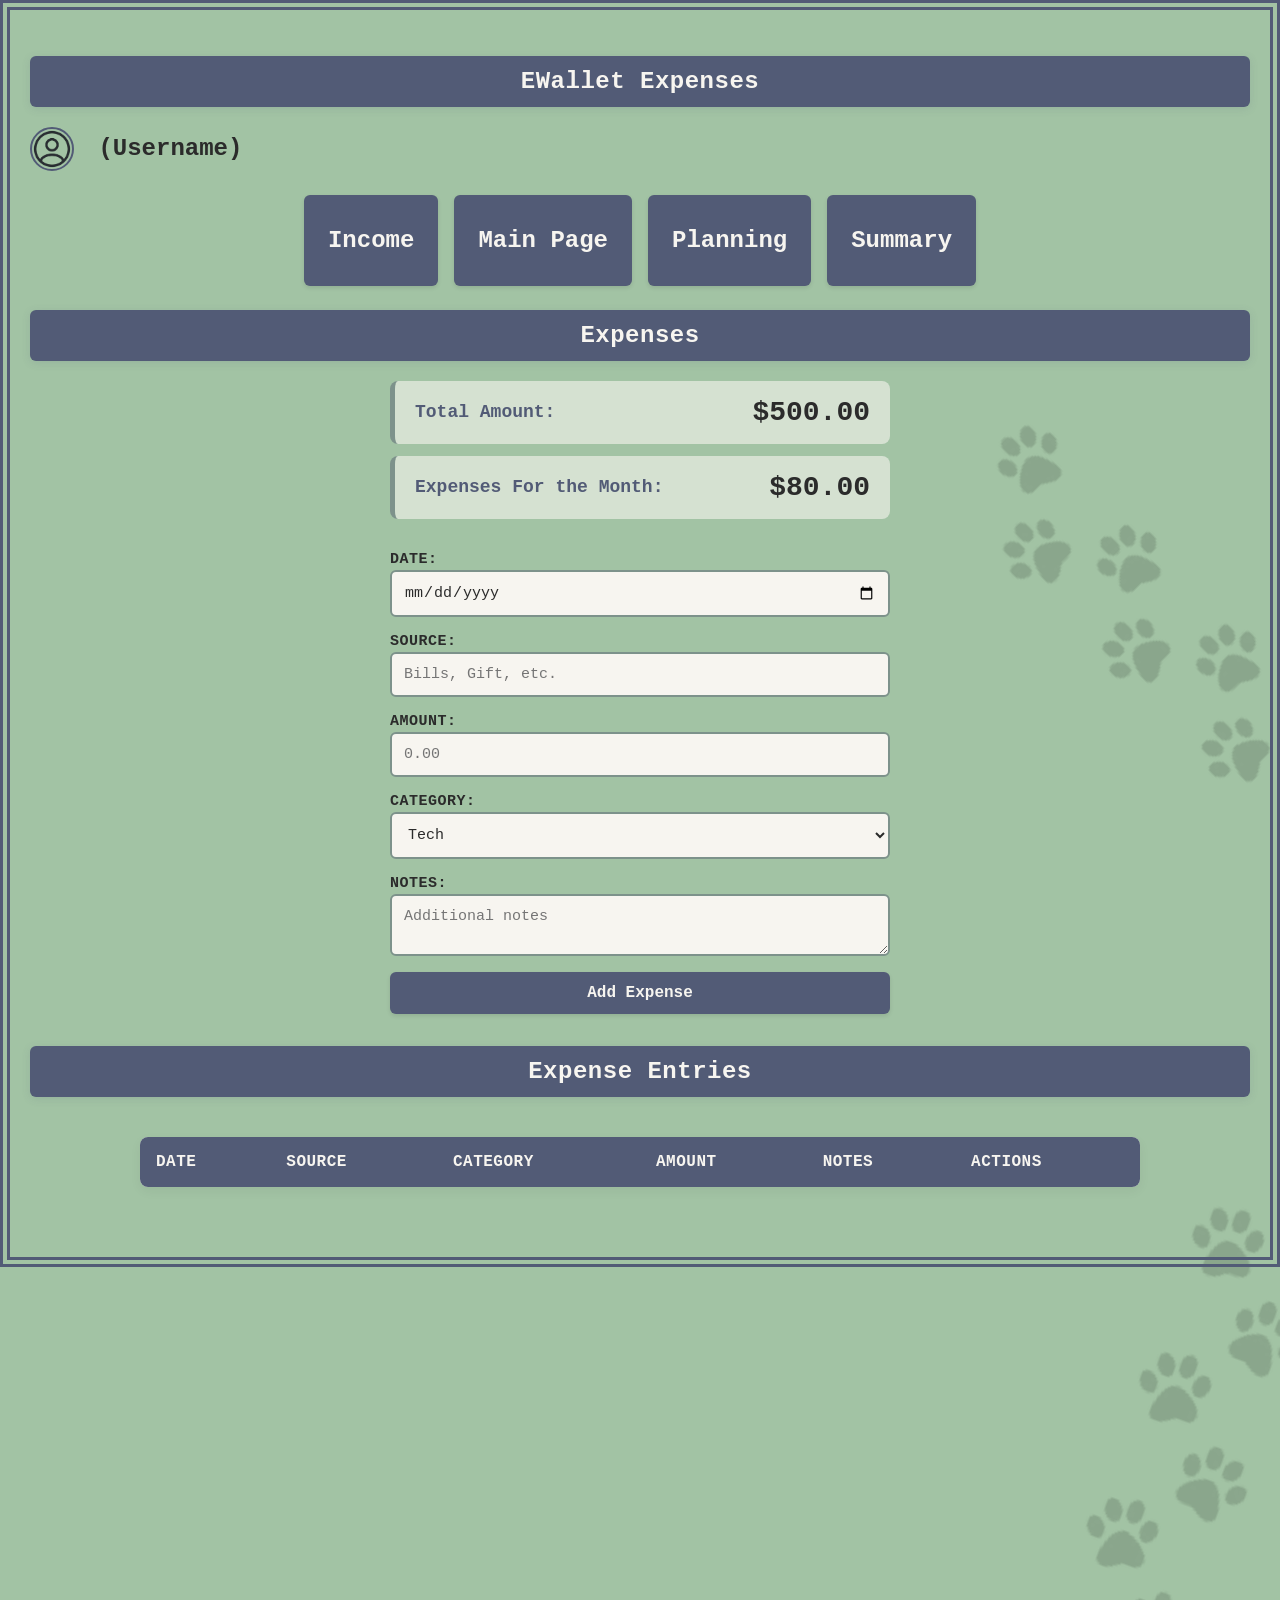
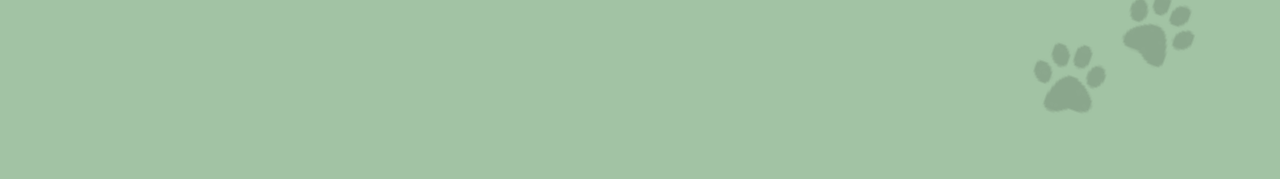
==== commit b541f0dc: "fix expenses.html UI" ====
--- a/HTML_Files/expenses.html
+++ b/HTML_Files/expenses.html
@@ -11,10 +11,10 @@
     <header id="intro">
         <h1 class="title">EWallet Expenses</h1>
 
-        <div class="user-profile">
-            <img src="../Pictures/usernameIcon.png" alt="User Profile Icon" id="usernameIcon">
-            <span class="username">(Username)</span>
-      </div>
+        <h2>
+            <img src = "../Pictures/usernameIcon.png" alt = "Username Icon" id = "usernameIcon">
+            (Username)
+        </h2>
   
         <div id = "optionButtons">
             <button id = "incomeButton" onclick = "window.location.href = 'income.html'"><h2>Income</h2></button>
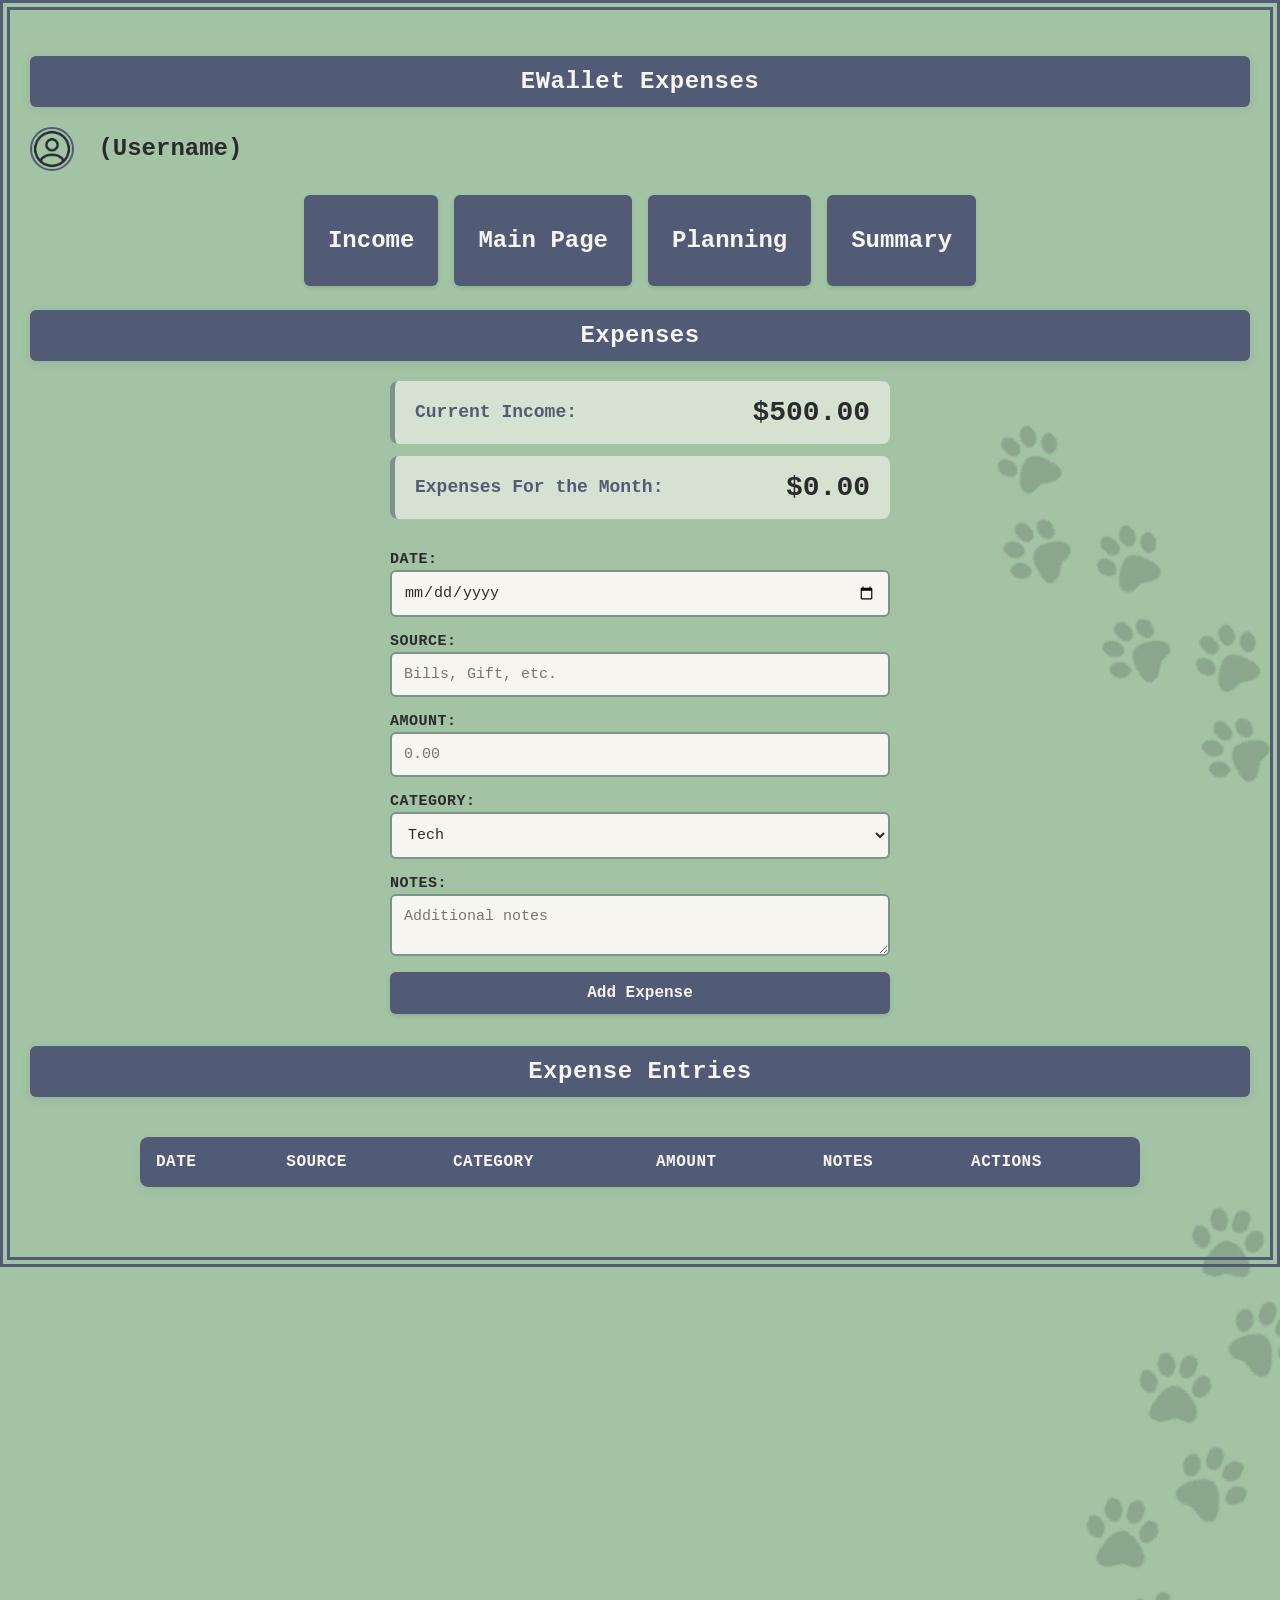
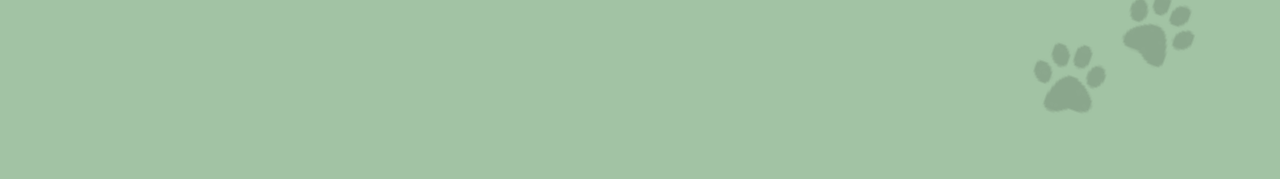
==== commit e2866674: "Fix inputs data sync across the features" ====
--- a/HTML_Files/expenses.html
+++ b/HTML_Files/expenses.html
@@ -33,8 +33,8 @@
 
             <div class="summary-container">
                 <div class="expense-sum">
-                    <p class="summary-label">Total Amount:</p> 
-                    <h3 class="money-amount" id="totalAmountDisplay">$0.00</h3>
+                    <p class="summary-label">Current Income:</p> 
+                    <h3 class="money-amount" id="totalAmountDisplay">$500.00</h3>
                 </div>
 
                 <div class="expense-sum">
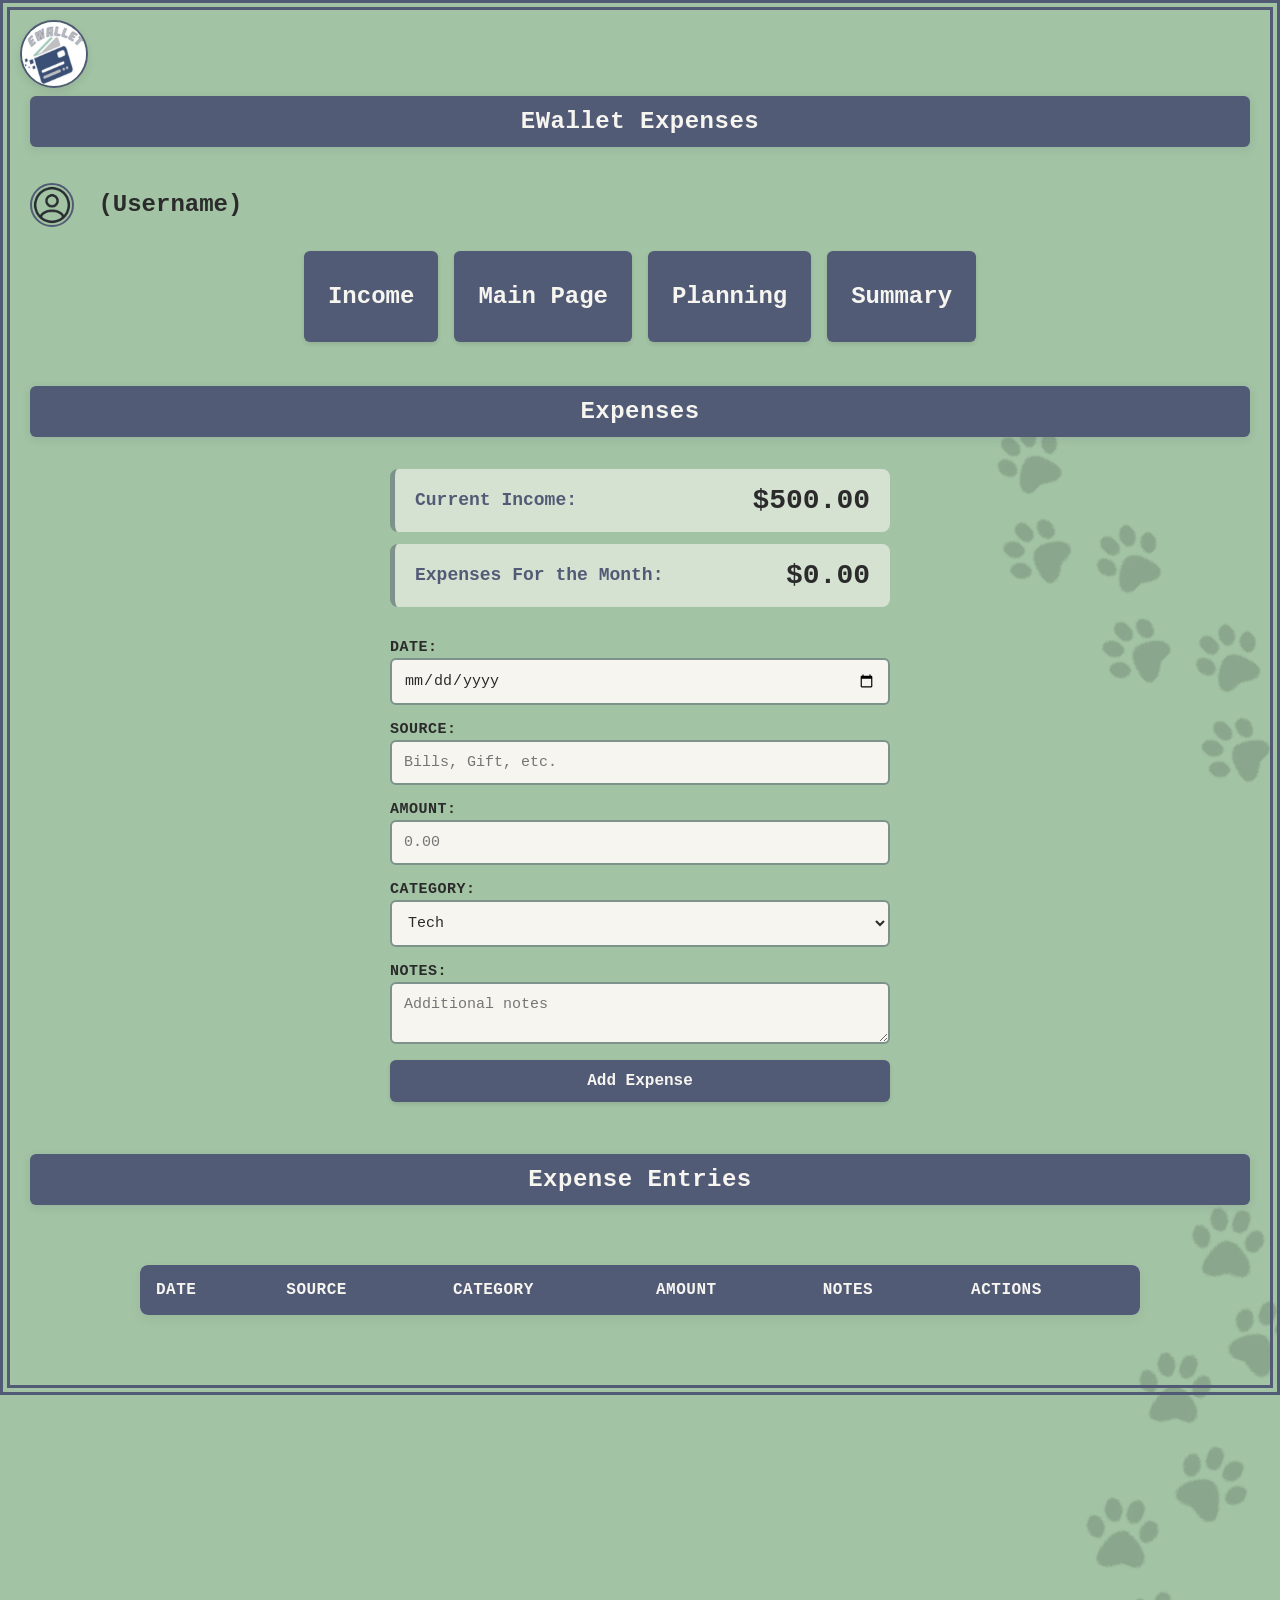
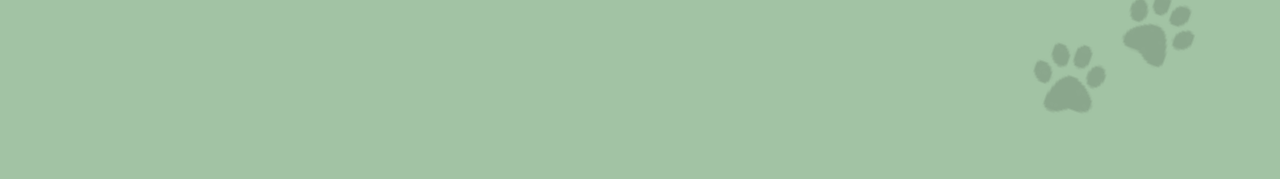
==== commit f49bc283: "Add app logo UI" ====
--- a/HTML_Files/expenses.html
+++ b/HTML_Files/expenses.html
@@ -2,14 +2,16 @@
 <html lang="en">
 <head>
     <meta charset="UTF-8">
+    <link rel="icon" type="image/png" href="../Pictures/appLogo.png">
     <meta name="viewport" content="width=device-width, initial-scale=1.0">
     <link rel="stylesheet" href="../CSS_Files/styles.css">
     <title>EWallet Expenses</title>
 </head>
 <body>
-
+    <a href="../index.html" class="app-logo-link" aria-label="Return to Main Page"></a>
+    <img src="../Pictures/appIcon.png" alt="EWallet Logo" class="app-logo-icon">
     <header id="intro">
-        <h1 class="title">EWallet Expenses</h1>
+        <h1 class = "title">EWallet Expenses</h1>
 
         <h2>
             <img src = "../Pictures/usernameIcon.png" alt = "Username Icon" id = "usernameIcon">
--- a/CSS_Files/styles.css
+++ b/CSS_Files/styles.css
@@ -19,6 +19,66 @@
     overflow-x: hidden; 
 }
 
+/* EWALLET Logo Styling */
+.title {
+    position: relative;
+    display: inline-flex;
+    align-items: center;
+    justify-content: center;
+    width: 100%;
+    padding: 12px 20px;
+    text-align: center;
+    font-family: "Lucida Console", Monaco, monospace;
+    font-size: 24px;
+    letter-spacing: 0.5px;
+    color: #F7F5F0; 
+    background-color: #525B76;  
+    border-radius: 6px;
+    box-shadow: 0 2px 8px rgba(82, 91, 118, 0.15);
+}
+
+#intro {
+    margin-top: 40px !important; 
+    position: relative !important;
+}
+
+.app-logo-link {
+    position: absolute !important; 
+    left: 20px !important;         
+    top: 25px !important;         
+    width: 48px !important;      
+    height: 48px !important;
+    z-index: 9999 !important;     
+    display: inline-block !important;
+    text-decoration: none !important;
+}
+
+.app-logo-icon {
+    position: absolute !important; 
+    left: 10px !important;         
+    top: 10px !important;         
+    width: 68px !important;      
+    height: 68px !important;
+    object-fit: cover !important;   
+    border-radius: 50% !important;  
+    border: 2px solid #525B76 !important; 
+    background-color: #F7F5F0 !important; 
+    box-shadow: 0px 4px 10px rgba(0, 0, 0, 0.08) !important;
+    transition: transform 0.2s cubic-bezier(0.4, 0, 0.2, 1), 
+                border-color 0.2s ease, 
+                box-shadow 0.2s ease !important;   
+}
+
+.app-logo-link:hover .app-logo-icon {
+    transform: scale(1.08) !important; 
+    border-color: #434B62 !important;   
+    box-shadow: 0px 6px 14px rgba(0, 0, 0, 0.15) !important; 
+}
+
+.app-logo-link:active .app-logo-icon {
+    transform: scale(0.96) !important; 
+    box-shadow: 0px 2px 4px rgba(0, 0, 0, 0.1) !important;
+}
 /* Text Styles */
 p {
     font-size: 16px; 
@@ -44,18 +104,6 @@
     font-size: 18px;
     font-weight: bold;
     margin: 0; 
-}
-
-.title {
-    padding: 12px 20px;
-    text-align: center;
-    font-family: "Lucida Console", Monaco, monospace;
-    font-size: 24px;
-    letter-spacing: 0.5px;
-    color: #F7F5F0; 
-    background-color: #525B76;  
-    border-radius: 6px;
-    box-shadow: 0 2px 8px rgba(82, 91, 118, 0.15);
 }
 
 .currentGoalText {
